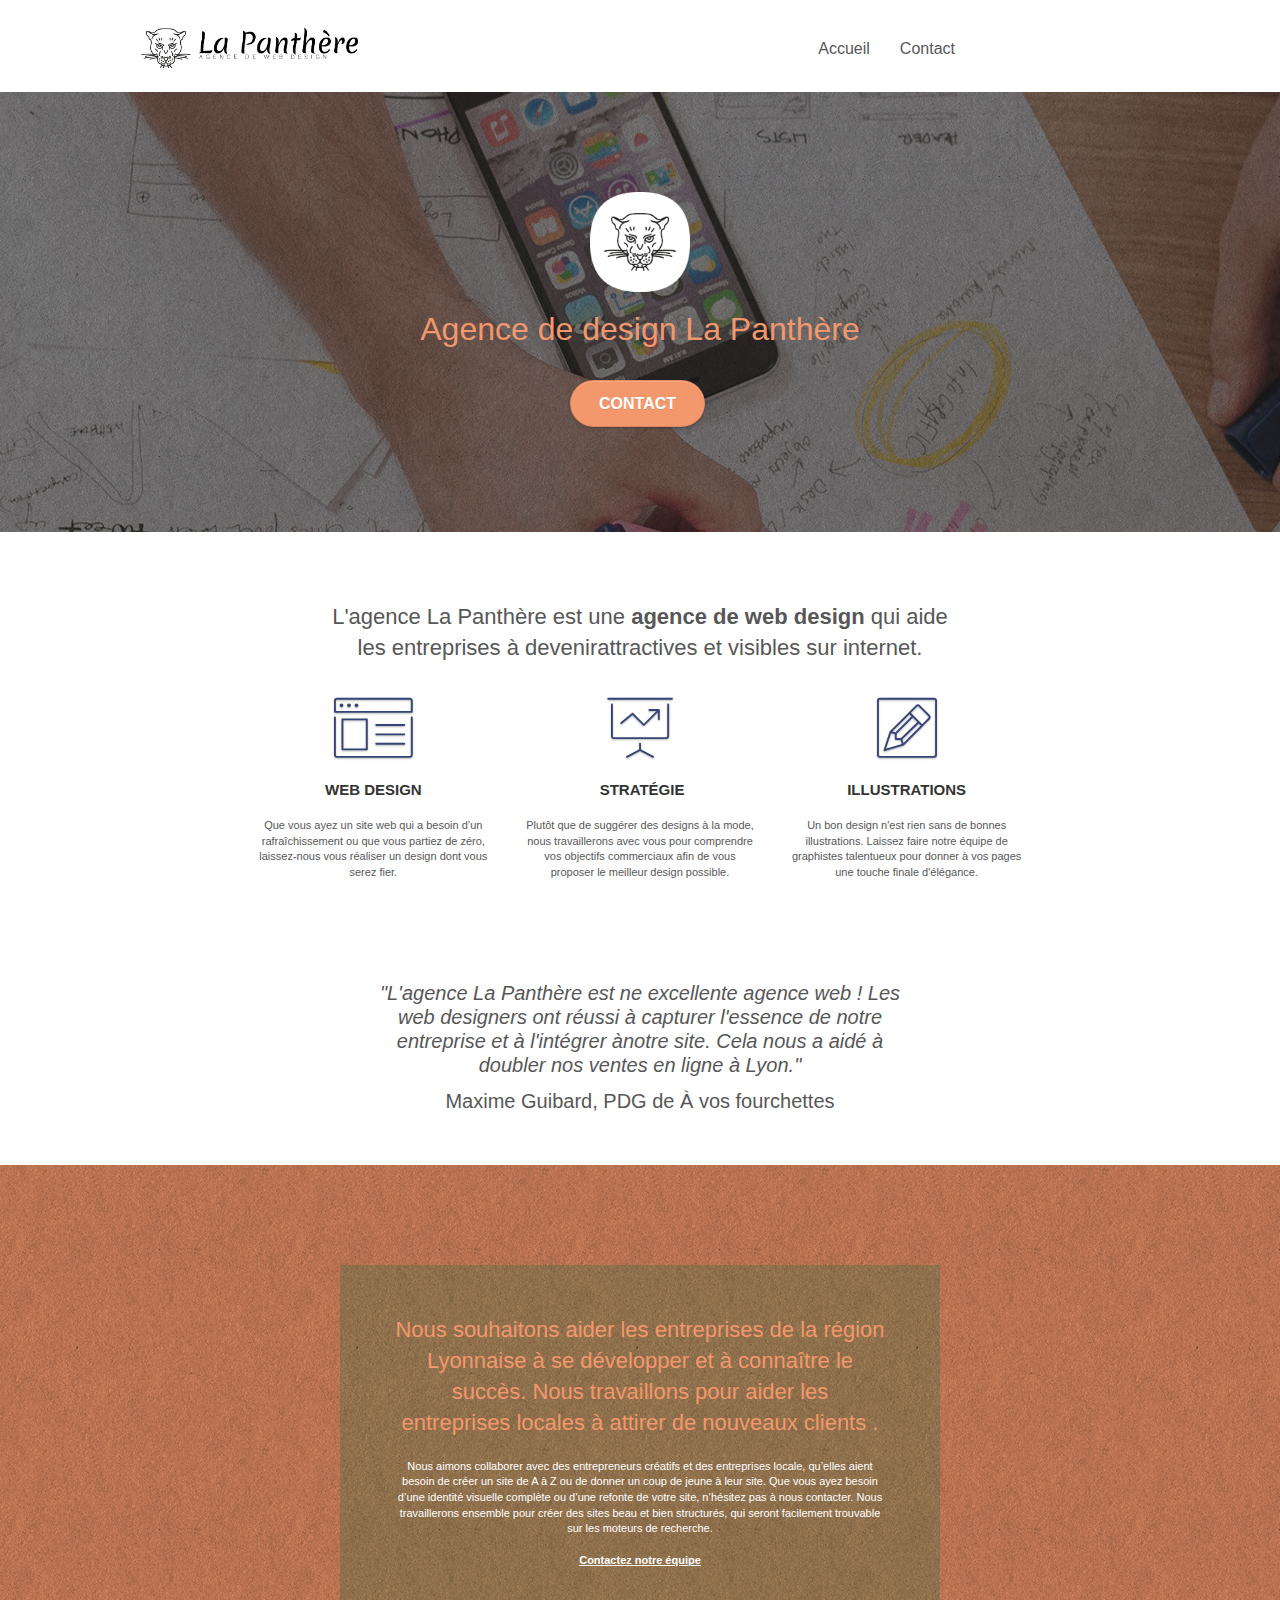
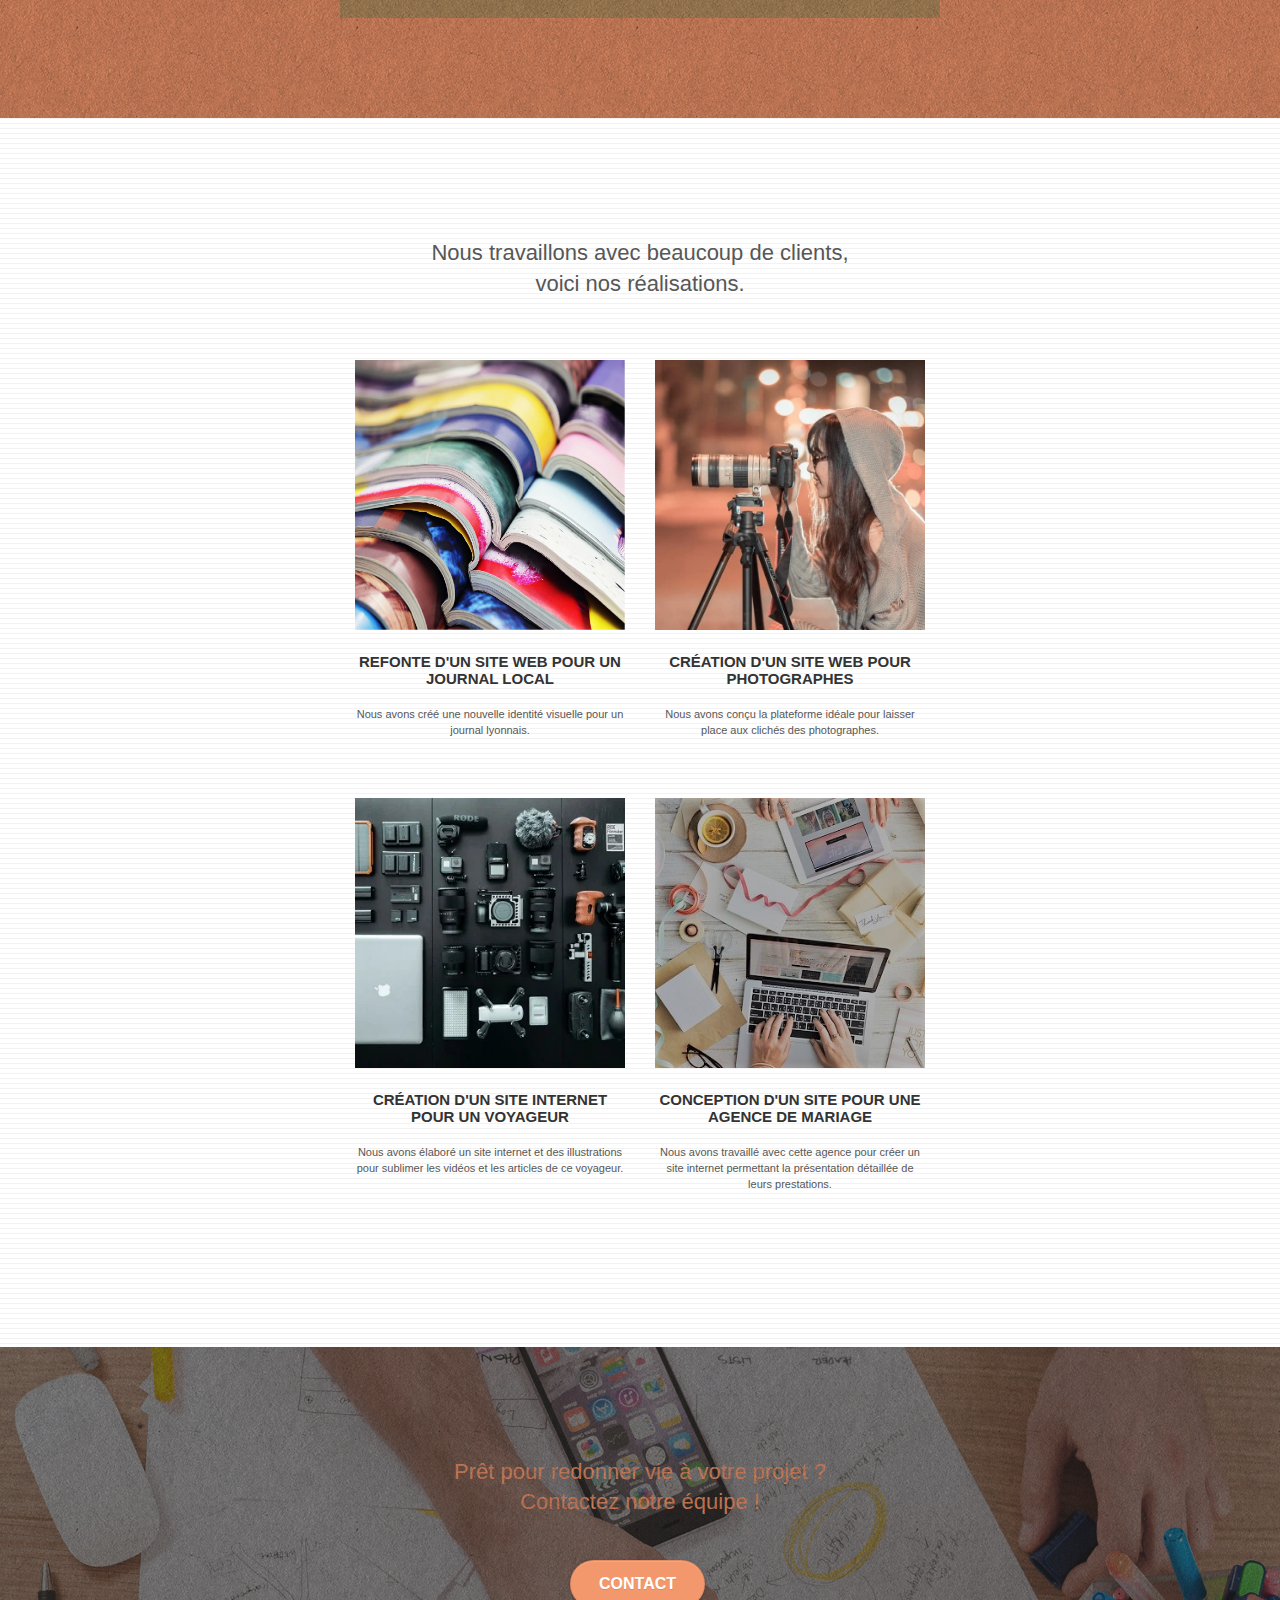
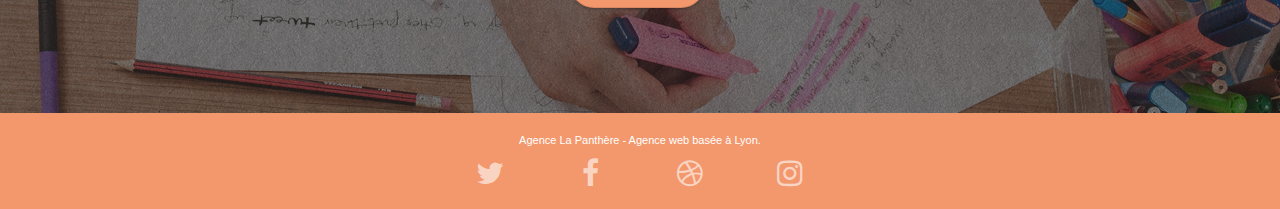
==== index.html @ cef9bec0 "optimisation des images (suite)" ====
<!doctype html>
<html lang="fr">
<head>
    <meta charset="utf-8">
    <meta name="keywords" content="web design, agence de web design à lyon">
    <meta name="description" content="L'agence La Panthère est une agence de web design qui aide les entreprises à devenir attractives et visibles sur internet">
    <meta name="viewport" content="width=device-width, initial-scale=1.0, viewport-fit=cover">
	<meta name="robots"  content="index, follow">
    <link rel="shortcut icon" type="image/png" href="favicon.jpg">
    
	<link rel="stylesheet" type="text/css" href="./css/bootstrap.css">
	<link rel="stylesheet" type="text/css" href="style.css">
	<link rel="stylesheet" type="text/css" href="./css/font-awesome.css">
	<link rel="stylesheet" type="text/css" href="./css/et-line.css">
	
    
	<script src="./js/jquery-2.1.0.js"></script>
	<script src="./js/bootstrap.js"></script>
	<script src="./js/blocs.js"></script>
	<script src="./js/jquery.touchSwipe.js" defer></script>
	<script src="./js/gmaps.js"></script>

    <title>La Panthère, agence de web design à Lyon</title>

    
<!-- Analytics -->
	<script async src="https://www.googletagmanager.com/gtag/js?id=G-SXVDDVY033"></script>
	<script>
	window.dataLayer = window.dataLayer || [];
	function gtag(){dataLayer.push(arguments);}
	gtag('js', new Date());

	gtag('config', 'G-SXVDDVY033');
	</script>
<!-- Analytics END -->
    
</head>
<body>
<!-- Principal conteneur -->
<div class="page-container">
    
<!-- bloc-0 -->
<div class="bloc bgc-white l-bloc " id="bloc-0">
	<div class="container bloc-sm">
		<nav class="navbar row">
			<div class="navbar-header">
				<!-- <div class="keywords" style="color:#cccccc;font-size:1px;">Agence web à paris, stratégie web, web design, illustrations, design de site web, site web, web, internet, site internet, site</div> -->
				<a class="navbar-brand" href="index.html"><img src="img/agence-la-panthere-monochrome.webp" alt="paris web design logo agence web meilleure agence" height="40"></a>
				<!-- <div class="keywords" style="color:#cccccc;font-size:1px;">Agence web à paris, stratégie web, web design, illustrations, design de site web, site web, web, internet, site internet, site</div> -->
				<button id="nav-toggle" type="button" class="ui-navbar-toggle navbar-toggle" data-toggle="collapse" data-target=".navbar-1">
					<span class="sr-only">Toggle navigation</span><span class="icon-bar"></span><span class="icon-bar"></span><span class="icon-bar"></span>
				</button>
			</div>
			<div class="collapse navbar-collapse navbar-1 special-dropdown-nav">
				<ul class="site-navigation nav navbar-nav">
					<li><a href="index.html">Accueil</a></li>
					<li><a href="contact.html">Contact</a></li>
				</ul>
			</div>
		</nav>
	</div>
</div>
<!-- bloc-0 END -->

<!-- bloc-1-presentation -->
<div class="bloc bgc-dark-slate-blue bg-banniere d-bloc bg-t-edge bloc-bg-texture texture-paper b-parallax" id="bloc-1-hero">
	<div class="container bloc-lg">
		<div class="row tight-width-whitespace">
			<div class="col-sm-12">
				<img src="img/logo.webp" class="center-block image-resize-mode" width="100" alt="Logo de l'agence de design La panthère">
				<h1 class="text-center hero-bloc-text tc-white ">
					Agence de design La Panthère
				</h1>
				<div class="text-center">
					<a href="contact.html" class="btn btn-lg btn-clean btn-rd cta-hero btn-atomic-tangerine" id="cta-hero">Contact</a>
				</div>
			</div>
		</div>
	</div>
</div>
<!-- bloc-1-presentation END -->

<!-- bloc-2-services -->
<div class="bloc bgc-white l-bloc" id="bloc-2-services">
	<div class="container bloc-md">
		<div class="row">
			<div class="col-sm-12 text-center">
				<h2>L'agence La Panthère est une <strong>agence de web design</strong> qui aide<br> les entreprises à devenirattractives et visibles sur internet.</h2>
			</div>
		</div>
		<div class="row voffset-lg med-width-whitespace">
			<div class="col-sm-4">
				<div class="text-center">
					<span class="et-icon-browser sm-shadow icon-dark-slate-blue icons icon-lg"></span>
				</div>
				<h3 class="mg-md text-center">Web design</h3>
				<p class="text-center ">Que vous ayez un site web qui a besoin d&rsquo;un rafraîchissement ou que vous partiez de zéro, laissez-nous vous réaliser un design dont vous serez fier.</p>
			</div>
			<div class="col-sm-4">
				<div class="text-center">
					<span class="et-icon-presentation sm-shadow icon-dark-slate-blue icons icon-lg"></span>
				</div>
				<h3 class="mg-md text-center">&nbsp;Stratégie</h3>
				<p class="text-center ">Plutôt que de suggérer des designs à la mode, nous travaillerons avec vous pour comprendre vos objectifs commerciaux afin de vous proposer le meilleur design possible.<br></p>
			</div>
			<div class="col-sm-4">
				<div class="text-center">
					<span class="et-icon-edit sm-shadow icon-dark-slate-blue icons icon-lg"></span>
				</div>
				<h3 class="mg-md text-center">Illustrations</h3>
				<p class="text-center ">Un bon design n'est rien sans de bonnes illustrations. Laissez faire notre équipe de graphistes talentueux pour donner à vos pages une touche finale d'élégance.</p>
			</div>
		</div>
		<div class="row voffset-lg voffset">
			<figure class="col-xs-12 col-md-8 col-md-offset-2 text-center">
				<blockquote>
					<i>"L'agence La Panthère est ne excellente agence web ! Les<br> web designers ont réussi à capturer l'essence de notre<br> entreprise et à l'intégrer ànotre site. Cela nous a aidé à<br> doubler nos ventes en ligne à Lyon."</i>
				</blockquote>
				<figcaption>Maxime Guibard, PDG de À vos fourchettes</figcaption>
			</figure>
		</div>
	</div>
</div>
<!-- bloc-2-services END -->

<!-- bloc-3-what-i-do -->
<div class="bloc tc-white bgc-atomic-tangerine bg-presentation d-bloc bloc-bg-texture texture-paper b-parallax" id="bloc-3-what-i-do">
	<div class="container bloc-lg">
		<div class="row tight-width-whitespace black-background">
			<div class="col-sm-12">
				<h2 class="mg-md text-center tc-white">
					Nous souhaitons aider les entreprises de la région Lyonnaise à se développer et à connaître le succès. Nous travaillons pour aider les entreprises locales à attirer de nouveaux clients .<br>
				</h2>
				<p class="text-center white">
					Nous aimons collaborer avec des entrepreneurs créatifs et des entreprises locale, qu’elles aient besoin de créer un site de A à Z ou de donner un coup de jeune à leur site. Que vous ayez besoin d’une identité visuelle complète ou d’une refonte de votre site, n’hésitez pas à nous contacter. Nous travaillerons ensemble pour créer des sites beau et bien structurés, qui seront facilement trouvable sur les moteurs de recherche. 
					<br><br>
					<a class="ltc-white bold-link" href="contact.html">Contactez notre équipe</a><br>
				</p>
			</div>
		</div>
	</div>
</div>
<!-- bloc-3-what-i-do END -->

<!-- bloc-4-portfolio -->
<div class="bloc bgc-white bg-lines-h2-bg bg-repeat l-bloc" id="bloc-4-portfolio">
	<div class="container bloc-lg">
		<div class="row">
			<div class="col-sm-12 text-center">
				<h2>Nous travaillons avec beaucoup de clients,<br> voici nos réalisations.</h2>
			</div>
		</div>
		<div class="row tight-width-whitespace portfolio-row">
			<div class="col-sm-6">
				<a href="#" data-lightbox="img/1.webp" data-gallery-id="gallery-1" data-caption="Refonte d'un site web pour un journal local" data-frame="snapshot-lb"><img src="img/1.webp" alt="Image de journaux ouverts et se chevauchant" class="img-responsive portfolio-thumb"></a>
				<h3 class="mg-md text-center">Refonte d'un site web pour un journal local</h3>
				<p class="text-center">Nous avons créé une nouvelle identité visuelle pour un journal lyonnais.</p>
			</div>
			<div class="col-sm-6">
				<a href="#" data-lightbox="img/2.webp" data-gallery-id="gallery-1" data-caption="Création d'un site web pour photographes" data-frame="snapshot-lb"><img src="img/2.webp" class="img-responsive portfolio-thumb" alt="Photo d'une femme regardant dans le viseur de son appareil photo, posé sur un trépied"></a>
				<h3 class="mg-md text-center">Création d'un site web pour photographes</h3>
				<p class="text-center">Nous avons conçu la plateforme idéale pour laisser place aux clichés des photographes.</p>
			</div>
		</div>
		<div class="row tight-width-whitespace portfolio-row">
			<div class="col-sm-6">
				<a href="#" data-lightbox="img/3.webp" data-gallery-id="gallery-1" data-caption="Création d'un site internet pour un voyageur" data-frame="snapshot-lb"><img src="img/3.webp" class="img-responsive portfolio-thumb" alt="Photo d'une table où sont posés des appareils d'enregistrement photo, vidéo et sonore."></a>
				<h3 class="mg-md text-center">Création d'un site internet pour un voyageur</h3>
				<p class="text-center">Nous avons élaboré un site internet et des illustrations pour sublimer les vidéos et les articles de ce voyageur.</p>
			</div>
			<div class="col-sm-6">
				<a href="#" data-lightbox="img/4.webp" data-gallery-id="gallery-1" data-caption="Conception d'un site pour une agence de mariage" data-frame="snapshot-lb"><img src="img/4.webp" class="img-responsive portfolio-thumb" alt="Image d'une table remplie de cadeaux avec un ordinateur en marche, donnant un aperçu de la création du site web d'une agence de mariage."></a>
				<h3 class="mg-md text-center">Conception d'un site pour une agence de mariage</h3>
				<p class="text-center">Nous avons travaillé avec cette agence pour créer un site internet permettant la présentation détaillée de leurs prestations.</p>
			</div>
		</div>
	</div>
</div>
<!-- bloc-4-portfolio END -->

<!-- bloc-5-cta -->
<div class="bloc bgc-dark-slate-blue bg-banniere d-bloc bloc-bg-texture texture-paper" id="bloc-5-cta">
	<div class="container bloc-lg">
		<div class="row">
			<h2 class="mg-md text-center tc-white">
				Prêt pour redonner vie à votre projet ?<br>Contactez notre équipe !
			</h2>
			<div class="col-sm-12 text-center">
				<a href="contact.html" class="btn btn-atomic-tangerine btn-clean btn-rd btn-lg cta-hero">Contact</a>
			</div>
		</div>
	</div>
</div>
<!-- bloc-5-cta END -->

<!-- Footer - bloc-8 -->
<div class="bloc bgc-atomic-tangerine d-bloc" id="bloc-8">
	<div class="container bloc-sm">
		<div class="row">
			<div class="col-sm-12">
				<p class="text-center white">
					Agence La Panthère - Agence web basée à Lyon.<br>
				</p>
				<div class="row row-no-gutters social">
					<div class="col-sm-3">
						<div class="text-center">
							<a class="social" href="index.html"><span class="fa fa-twitter icon-md"></span></a>
						</div>
					</div>
					<div class="col-sm-3">
						<div class="text-center">
							<a class="social" href="index.html"><span class="fa fa-facebook icon-md"></span></a>
						</div>
					</div>
					<div class="col-sm-3">
						<div class="text-center">
							<a class="social" href="index.html"><span class="fa fa-dribbble icon-md"></span></a>
						</div>
					</div>
					<div class="col-sm-3">
						<div class="text-center">
							<a class="social" href="index.html"><span class="fa fa-instagram icon-md"></span></a>
						</div>
					</div>
					<!-- <div class="keywords" style="color:#F3976C;">Agence web à paris, stratégie web, web design, illustrations, design de site web, site web, web, internet, site internet, site</div> -->
				</div>
				<!-- <div class="row">
					<div class="col-sm-4">
						Partenaires
							<ul>
								<li><a href="voiture.com">voiture.com</a></li>
								<li><a href="pizza.com">pizza.com</a></li>
								<li><a href="matoiture.com">matoiture.com</a></li>
								<li><a href="immobilierseo.com">immobilierseo.com</a></li>
							</ul>		
					</div>
					<div class="col-sm-4">
						Annuaires liste 1
						<ul>
							<li><a href="annuaireagence.com">annuaireagence.com</a></li>
							<li><a href="annuaireseo.com">annuaireseo.com</a></li>
							<li><a href="annuairemarketing.com">annuairemarketing.com</a></li>
							<li><a href="123seoture.com">123seo.com</a></li>
							<li><a href="123site.com">123site.com</a></li>
							<li><a href="annuairewordpress.com">annuairewordpress.com</a></li>
							<li><a href="listeagence.com">listeagence.com</a></li>
							<li><a href="meilleuresagencesparis.com">meilleuresagencesparis.com</a></li>
							<li><a href="listeseo.com">listeseo.com</a></li>
						</ul>
					</div>
					<div class="col-sm-4">
						Annuaires liste 2
						<ul>
							<li><a href="betterseo.com">betterseo.com</a></li>
							<li><a href="ameliorerseo.com">ameliorerseo.com</a></li>
							<li><a href="seojuicelien.com">seojuicelien.com</a></li>
							<li><a href="meilleursliens.com">meilleursliens.com</a></li>
							<li><a href="liensagogo.com">liensagogo.com</a></li>
							<li><a href="backlink.com">backlink.com</a></li>
							<li><a href="linkjuiceannuaire.com">linkjuiceannuaire.com</a></li>
							<li><a href="remontersurgoogle.com">remontersurgoogle.com</a></li>
							<li><a href="vraiseofiable.com">vraiseofiable.com</a></li>
						</ul>
					</div>
				</div> -->
			</div>
		</div>
	</div>
</div>
<!-- Footer - bloc-8 END -->

</div>
<!-- Principal conteneur END -->
    

</body>
</html>
---- style.css ----
body {
    margin: 0;
    padding: 0;
    background: #FFF;
    overflow-x: hidden;
    -webkit-font-smoothing: antialiased;
    -moz-osx-font-smoothing: grayscale;
}

a,
button {
    transition: all .3s ease-in-out;
    outline: none!important;
}

a:hover {
    text-decoration: none;
    cursor: pointer;
}

#page-loading-blocs-notifaction {
    position: fixed;
    top: 0;
    bottom: 0;
    width: 100%;
    z-index: 100000;
    background: #FFFFFF url("img/pageload-spinner.gif") no-repeat center center;
}

.bloc {
    width: 100%;
    clear: both;
    background: 50% 50% no-repeat;
    padding: 0 50px;
    -webkit-background-size: cover;
    -moz-background-size: cover;
    -o-background-size: cover;
    background-size: cover;
    position: relative;
}

.bloc .container {
    padding-left: 0;
    padding-right: 0;
}

.bloc .container h2{
    text-align: center;
}

.bloc-lg {
    padding: 100px 50px;
}

.bloc-md {
    padding: 50px;
}

.bloc-sm {
    padding: 20px 50px;
}

.bg-center,
.bg-l-edge,
.bg-r-edge,
.bg-t-edge,
.bg-b-edge,
.bg-tl-edge,
.bg-bl-edge,
.bg-tr-edge,
.bg-br-edge,
.bg-repeat {
    -webkit-background-size: auto!important;
    -moz-background-size: auto!important;
    -o-background-size: auto!important;
    background-size: auto!important;
}

.bg-repeat {
    background: repeat;
}

.bg-t-edge {
    background: top no-repeat;
}

.bloc-bg-texture::before {
    content: "";
    background-size: 2px 2px;
    position: absolute;
    top: 0;
    bottom: 0;
    left: 0;
    right: 0;
}

.texture-paper::before {
    background: url("img/texture-paper.png");
    background-size: 280px 280px;
}

.b-parallax {
    background-attachment: fixed;
}

.d-bloc {
    color: rgba(255, 255, 255, .7);
}

.d-bloc button:hover {
    color: rgba(255, 255, 255, .9);
}

.d-bloc .icon-round,
.d-bloc .icon-square,
.d-bloc .icon-rounded,
.d-bloc .icon-semi-rounded-a,
.d-bloc .icon-semi-rounded-b {
    border-color: rgba(255, 255, 255, .9);
}

.d-bloc .divider-h span {
    border-color: rgba(255, 255, 255, .2);
}

.d-bloc .a-btn,
.d-bloc .navbar a,
.d-bloc .navbar-brand,
.d-bloc a .icon-sm,
.d-bloc a .icon-md,
.d-bloc a .icon-lg,
.d-bloc a .icon-xl,
.d-bloc h1 a,
.d-bloc h2 a,
.d-bloc h3 a,
.d-bloc h4 a,
.d-bloc h5 a,
.d-bloc h6 a,
.d-bloc p a {
    color: rgba(255, 255, 255, .6);
}

.d-bloc .a-btn:hover,
.d-bloc .navbar a:hover,
.d-bloc .navbar-brand:hover,
.d-bloc a:hover .icon-sm,
.d-bloc a:hover .icon-md,
.d-bloc a:hover .icon-lg,
.d-bloc a:hover .icon-xl,
.d-bloc h1 a:hover,
.d-bloc h2 a:hover,
.d-bloc h3 a:hover,
.d-bloc h4 a:hover,
.d-bloc h5 a:hover,
.d-bloc h6 a:hover,
.d-bloc p a:hover {
    color: rgba(255, 255, 255, 1);
}

.d-bloc .navbar-toggle .icon-bar {
    background: rgba(255, 255, 255, 1);
}

.d-bloc .btn-wire,
.d-bloc .btn-wire:hover {
    color: rgba(255, 255, 255, 1);
    border-color: rgba(255, 255, 255, 1);
}

.d-bloc .panel {
    color: rgba(0, 0, 0, .5);
}

.d-bloc .panel button:hover {
    color: rgba(0, 0, 0, .7);
}

.d-bloc .panel icon {
    border-color: rgba(0, 0, 0, .7);
}

.d-bloc .panel .divider-h span {
    border-color: rgba(0, 0, 0, .1);
}

.d-bloc .panel .a-btn {
    color: rgba(0, 0, 0, .6);
}

.d-bloc .panel .a-btn:hover {
    color: rgba(0, 0, 0, 1);
}

.d-bloc .panel .btn-wire,
.d-bloc .panel .btn-wire:hover {
    color: rgba(0, 0, 0, .7);
    border-color: rgba(0, 0, 0, .3);
}

.d-bloc .panel,
.l-bloc {
    color: rgba(0, 0, 0, .5);
}

.d-bloc .panel button:hover,
.l-bloc button:hover {
    color: rgba(0, 0, 0, .7);
}

.l-bloc .icon-round,
.l-bloc .icon-square,
.l-bloc .icon-rounded,
.l-bloc .icon-semi-rounded-a,
.l-bloc .icon-semi-rounded-b {
    border-color: rgba(0, 0, 0, .7);
}

.d-bloc .panel .divider-h span,
.l-bloc .divider-h span {
    border-color: rgba(0, 0, 0, .1);
}

.d-bloc .panel .a-btn,
.l-bloc .a-btn,
.l-bloc .navbar a,
.l-bloc .navbar-brand,
.l-bloc a .icon-sm,
.l-bloc a .icon-md,
.l-bloc a .icon-lg,
.l-bloc a .icon-xl,
.l-bloc h1 a,
.l-bloc h2 a,
.l-bloc h3 a,
.l-bloc h4 a,
.l-bloc h5 a,
.l-bloc h6 a,
.l-bloc p a {
    color: rgba(0, 0, 0, .6);
}

.d-bloc .panel .a-btn:hover,
.l-bloc .a-btn:hover,
.l-bloc .navbar a:hover,
.l-bloc .navbar-brand:hover,
.l-bloc a:hover .icon-sm,
.l-bloc a:hover .icon-md,
.l-bloc a:hover .icon-lg,
.l-bloc a:hover .icon-xl,
.l-bloc h1 a:hover,
.l-bloc h2 a:hover,
.l-bloc h3 a:hover,
.l-bloc h4 a:hover,
.l-bloc h5 a:hover,
.l-bloc h6 a:hover,
.l-bloc p a:hover {
    color: rgba(0, 0, 0, 1);
}

.l-bloc .navbar-toggle .icon-bar {
    color: rgba(0, 0, 0, .6);
}

.d-bloc .panel .btn-wire,
.d-bloc .panel .btn-wire:hover,
.l-bloc .btn-wire,
.l-bloc .btn-wire:hover {
    color: rgba(0, 0, 0, .7);
    border-color: rgba(0, 0, 0, .3);
}

.voffset {
    margin-top: 30px;
}

.voffset-lg {
    margin-top: 80px;
}

.row-no-gutters {
    margin-right: 0;
    margin-left: 0;
}

.row.row-no-gutters > [class^="col-"],
.row.row-no-gutters > [class*=" col-"] {
    padding-right: 0;
    padding-left: 0;
}

#bloc-1-hero h1 {
    font-size: 32px;
}

.navbar {
    margin-bottom: 0;
    z-index: 1;
}

.navbar-brand {
    height: auto;
    padding: 3px 15px;
    font-size: 25px;
    font-weight: normal;
    font-weight: 600;
    line-height: 44px;
}

.navbar-brand img {
    max-height: 200px;
    margin: 0 5px 0 0;
    display: inline;
}

.navbar-brand img[src$=svg] {
    min-width: 100px;
}

.nav-center .navbar-brand img {
    margin: 0;
}

.navbar .nav {
    padding-top: 2px;
    margin-right: -16px;
    float: right;
    z-index: 1;
}

.nav > li {
    float: left;
    margin-top: 4px;
    font-size: 16px;
}

.navbar-nav .open .dropdown-menu > li > a {
    text-align: inherit;
}

.nav > li a:hover,
.nav > li a:focus {
    background: transparent;
}

.navbar-toggle {
    margin: 10px 10px 0 0;
    border: 0px;
}

.navbar-toggle:hover {
    background: transparent!important;
}

.navbar-toggle .icon-bar {
    background-color: rgba(0, 0, 0, .5);
    width: 26px;
}

.nav-invert .navbar .nav {
    float: left;
}

.nav-invert .navbar-header,
.nav-invert .navbar-brand {
    float: right;
    position: relative;
    z-index: 2;
}

@media (min-width: 768px) {
    .site-navigation {
        position: absolute;
        top: 50%;
        right: 200px;
        transform: translate(0, -50%);
        -webkit-transform: translateY(-50%);
    }
    .nav > li .dropdown-menu a,
    .nav > li .dropdown-menu a:hover {
        color: #484848;
    }
    .nav-invert .site-navigation {
        left: 0;
        right: 0;
    }
    .nav-center {
        text-align: center;
    }
    .nav-center .navbar-header {
        width: 100%;
    }
    .nav-center .navbar-header,
    .nav-center .navbar-brand,
    .nav-center .nav > li {
        float: none;
        display: inline-block;
    }
    .nav-center .site-navigation {
        position: relative;
        width: 100%;
        right: 0;
        margin-right: 0px;
        margin-top: 20px;
    }
    .nav-center.mini-nav .navbar-toggle {
        float: none;
        margin: 10px auto 0;
    }
}

.nav > li > .dropdown a {
    background: none!important;
    display: block;
    padding: 14px 15px;
}

nav .caret {
    margin: 0 5px;
}

.dropdown-menu .dropdown-menu {
    top: -8px;
    left: 100%;
}

.dropdown-menu .dropmenu-flow-right {
    top: 100%;
    left: 0;
    margin-left: -1px;
    border-top-left-radius: 0;
    border-top-right-radius: 0;
}

.dropdown-menu .dropdown span {
    border: 4px solid black;
    border-top-color: transparent;
    border-right-color: transparent;
    border-bottom-color: transparent;
    margin: 6px -5px 0 0!important;
    float: right;
}

.mg-md {
    margin-top: 10px;
    margin-bottom: 20px;
}

.mg-lg {
    margin-top: 10px;
    margin-bottom: 40px;
}

.btn {
    margin: 0 5px 5px 0;
}

.btn.pull-right {
    margin: 0 0 5px 5px;
}

.btn-d,
.btn-d:hover,
.btn-d:focus {
    color: #FFF;
    background: rgba(0, 0, 0, .3);
}

button {
    outline: none!important;
}

.btn-rd {
    border-radius: 40px;
}

.btn-clean {
    border: 1px solid rgba(0, 0, 0, .08);
    border-bottom-color: rgba(0, 0, 0, .1);
    text-shadow: 0 1px 0 rgba(0, 0, 1, .1);
    box-shadow: 0 1px 3px rgba(0, 0, 1, .25), inset 0 1px 0 0 rgba(255, 255, 255, .15);
}

.icon-md {
    font-size: 30px!important;
}

.icon-lg {
    font-size: 60px!important;
}

.sm-shadow {
    text-shadow: 0 1px 2px rgba(0, 0, 0, .3);
}

.panel-sq,
.panel-sq .panel-heading,
.panel-sq .panel-footer {
    border-radius: 0;
}

.panel-rd {
    border-radius: 30px;
}

.panel-rd .panel-heading {
    border-radius: 29px 29px 0 0;
}

.panel-rd .panel-footer {
    border-radius: 0 0 29px 29px;
}

.form-control {
    border-color: rgba(0, 0, 0, .1);
    box-shadow: none;
}

.scrollToTop {
    width: 40px;
    height: 40px;
    position: fixed;
    bottom: 20px;
    right: 20px;
    opacity: 0;
    z-index: 500;
    transition: all .3s ease-in-out;
}

.scrollToTop span {
    margin-top: 6px;
}

.showScrollTop {
    font-size: 14px;
    opacity: 1;
}

a[data-lightbox] {
    position: relative;
    display: block;
    text-align: center;
}

a[data-lightbox]:hover::before {
    content: "+";
    font-family: "HelveticaNeue-Light", "Helvetica Neue Light", "Helvetica Neue", Helvetica, Arial;
    font-size: 32px;
    width: 50px;
    height: 50px;
    margin-left: -25px;
    border-radius: 50%;
    background: rgba(0, 0, 0, .6);
    color: #FFF;
    font-weight: 100;
    z-index: 1;
    position: absolute;
    top: 50%;
    transform: translateY(-50%);
    -webkit-transform: translateY(-50%);
}

a[data-lightbox]:hover img {
    opacity: 0.6;
    -webkit-animation-fill-mode: none;
    animation-fill-mode: none;
}

#lightbox-modal {
    display: flex;
    align-items: center;
}

#lightbox-modal .modal-dialog {
    width: 90%;
    max-width: 900px;
    margin: 0 auto 0;
}

#lightbox-modal .modal-dialog img {
    max-height: 90vh;
    margin: 0 auto;
}

.lightbox-caption {
    padding: 20px;
    color: #FFF;
    background: rgba(0, 0, 0, .5);
    position: absolute;
    left: 15px;
    right: 15px;
    bottom: 5px;
}

.close-lightbox {
    color: #FFF;
    font-size: 30px;
    position: absolute;
    top: 20px;
    right: 20px;
    z-index: 20;
    background: rgba(0, 0, 0, .5);
    border: none;
    line-height: 30px;
    padding: 0 9px 5px;
    opacity: 0.3;
}

.close-lightbox:hover,
.next-lightbox:hover,
.prev-lightbox:hover {
    opacity: 1.0;
    color: #FFF;
}

.next-lightbox,
.prev-lightbox {
    font-size: 20px;
    color: rgba(255, 255, 255, .9);
    background: rgba(0, 0, 0, .5);
    transition: all .2s ease-in-out;
    position: absolute;
    top: 45%;
    z-index: 1;
    opacity: 0.4;
}

.next-lightbox {
    padding: 6px 8px 1px 13px;
    right: 25px;
}

.prev-lightbox {
    padding: 6px 13px 1px 10px;
    left: 25px;
}

.snapshot-lb .modal-body {
    padding-bottom: 45px;
}

.snapshot-lb .lightbox-caption {
    padding: 0;
    color: rgba(0, 0, 0, .5);
    background: none;
}

h1,
h2,
h3,
h4,
h5,
h6,
p,
label,
blockquote,
.btn,
a {
    font-family: "helvetica";
    font-weight: 400;
    color: #575757!important;
}

.container {
    max-width: 1000px;
}

.hero-bloc-text {
    font-size: 38px;
}

.hero-bloc-text-sub {
    font-size: 36px;
}

.statement-bloc-text {
    line-height: 26px;
    font-style: italic;
    font-size: 20px;
    text-align: center;
    font-weight: lighter;
    max-width: 520px;
    margin: auto auto auto auto;
}

p {
    font-size: 11px;
}



.tight-width-whitespace {
    max-width: 600px;
    margin: auto auto auto auto;
}

.h1 {
    font-size: 20px;
    font-family: "Open Sans";
}

.cta-hero {
    margin-top: 22px;
    color: #FFFFFF!important;
    text-transform: uppercase;
    padding: 12px 28px 12px 28px;
    font-size: 16px;
    font-weight: 700;
}

.social {
    max-width: 400px;
    margin: auto auto auto auto;
}

h2 {
    font-size: 22px;
    line-height: 1.4em;
}

h3 {
    font-size: 15px;
    text-transform: uppercase;
    font-weight: 700;
    color: #333333!important;
}

blockquote{
    font-size: 20px;
    line-height: 1.2;
    border: 0px;
    margin-bottom:  0px;
}

figcaption{
    font-family: "helvetica";
    font-weight: 200;
    font-size: 20px;
    font-weight: lighter;
    color:#575757; 
}

.med-width-whitespace {
    max-width: 800px;
    margin: auto auto auto auto;
    box-shadow: 0px 0px 0px #000000;
}

h1 {
    color: #333333!important;
}

h4 {
    color: #333333!important;
}

.icons {
    margin-bottom: 14px;
    margin-top: 24px;
}

.white {
    color: #FFFFFF!important;
}

.portfolio-thumb {
    margin-bottom: 24px;
}

.portfolio-row {
    margin-bottom: 44px;
    margin-top: 50px;
}

.avatar {
    box-shadow: 0px 4px 9px rgba(0, 0, 0, 0.3);
}

.black-background {
    background-color: rgba(165, 147, 99, 0.7);
    padding: 40px 40px 40px 40px;
}

.bold-link {
    font-weight: 900;
    text-decoration: underline!important;
}

.bgc-white {
    background-color: #FFFFFF;
}

.bgc-dark-slate-blue {
    background-color: #364577;
}

.bgc-atomic-tangerine {
    background-color: #F3976C;
}

.tc-white {
    color: #F3976C!important;
}

.btn-atomic-tangerine {
    background: #F3976C;
    color: #FFFFFF!important;
}

.btn-atomic-tangerine:hover {
    background: #c27956!important;
    color: #FFFFFF!important;
}

.ltc-white {
    color: #FFFFFF!important;
}

.ltc-white:hover {
    color: #cccccc!important;
}

.ltc-atomic-tangerine {
    color: #F3976C!important;
}

.ltc-atomic-tangerine:hover {
    color: #c27956!important;
}

.icon-dark-slate-blue {
    color: #364577!important;
    border-color: #364577!important;
}

.bg-dots-bg {
    background-image: url("img/dots-bg.png");
}

.bg-lines-h2-bg {
    background-image: url("img/lines-h2-bg.png");
}

.bg-banniere {
    background-image: url("img/agence-la-panthere.jpg");
}

.bg-presentation {
    background-image: url("img/image-de-presentation.bmp");
}

@media (max-width: 1024px) {
    .bloc {
        padding-left: 20px;
        padding-right: 20px;
    }
    .bloc.full-width-bloc,
    .bloc-tile-2.full-width-bloc .container,
    .bloc-tile-3.full-width-bloc .container,
    .bloc-tile-4.full-width-bloc .container {
        padding-left: 0;
        padding-right: 0;
    }
}

@media (max-width: 992px) and (min-width: 768px) {
    .navbar .nav {
        max-width: 80%
    }
    .nav-center.navbar .nav {
        max-width: 100%
    }
}

@media only screen and (min-width: 768px) and (max-width: 1024px) and (orientation: landscape) {
    .b-parallax {
        background-attachment: scroll;
    }
}

@media only screen and (min-width: 1024px) and (max-width: 1366px) and (-webkit-min-device-pixel-ratio: 1.5) {
    .b-parallax {
        background-attachment: scroll;
    }
}

@media (max-width: 991px) {
    .container {
        width: 100%;
    }
    .b-parallax {
        background-attachment: scroll;
    }
    .page-container,
    #hero-bloc {
        overflow-x: hidden;
        position: relative;
    }
    /* .bloc {
        padding-left: constant(safe-area-inset-left);
        padding-right: constant(safe-area-inset-right);
    } */
    .bloc-group,
    .bloc-group .bloc {
        display: block;
        width: 100%;
    }
    .bloc-fill-screen .fill-bloc-top-edge,
    .bloc-fill-screen .fill-bloc-bottom-edge {
        padding: 0 20px;
        /* padding-left: constant(safe-area-inset-left);
        padding-right: constant(safe-area-inset-right); */
    }
}

@media (max-width: 767px) {
    .page-container {
        overflow-x: hidden;
        position: relative;
    }
    h1,
    h2,
    h3,
    h4,
    h5,
    h6,
    p,
    #disqus_thread {
        padding-left: 10px!important;
        padding-right: 10px!important;
    }
    .b-parallax {
        background-attachment: scroll;
    }
    .navbar .nav {
        padding-top: 0;
        border-top: 1px solid rgba(0, 0, 0, .2);
        float: none!important;
    }
    .navbar.row {
        margin-left: 0;
        margin-right: 0;
    }
    .site-navigation {
        position: inherit;
        transform: none;
        -webkit-transform: none;
        -ms-transform: none;
    }
    .nav > li {
        margin-top: 0;
        border-bottom: 1px solid rgba(0, 0, 0, .1);
        background: rgba(0, 0, 0, .05);
        text-align: left;
        padding-left: 15px;
        width: 100%;
    }
    .nav > li:hover {
        background: rgba(0, 0, 0, .08);
    }
    .dropdown .dropdown a .caret {
        float: none;
        margin: 5px 0 0 10px!important;
        border: 4px solid black;
        border-bottom-color: transparent;
        border-right-color: transparent;
        border-left-color: transparent;
    }
    #hero-bloc .navbar .nav {
        background: rgba(0, 0, 0, .8);
    }
    #hero-bloc .navbar .nav a {
        color: rgba(255, 255, 255, .6);
    }
    .hero {
        padding: 50px 0;
    }
    .hero-nav {
        left: -1px;
        right: -1px;
    }
    .navbar-collapse {
        padding: 0;
        overflow-x: hidden;
        -webkit-box-shadow: none;
        box-shadow: none;
    }
    .navbar-brand img {
        max-height: 40px;
        width: auto;
    }
    .nav-invert .navbar-header {
        float: none;
        width: 100%;
    }
    .nav-invert .navbar-toggle {
        float: left;
        margin-left: 10px;
    }
    .bloc {
        padding-left: 0;
        padding-right: 0;
    }
    .bloc-xxl,
    .bloc-xl,
    .bloc-lg {
        padding: 40px 0;
    }
    .bloc-sm,
    .bloc-md {
        padding-left: 0;
        padding-right: 0;
    }
    .bloc-tile-2 .container,
    .bloc-tile-3 .container,
    .bloc-tile-4 .container,
    .bloc-fill-screen .fill-bloc-top-edge,
    .bloc-fill-screen .fill-bloc-bottom-edge {
        padding-left: 0;
        padding-right: 0;
    }
    .a-block {
        padding: 0 10px;
    }
    .btn-dwn {
        display: none;
    }
    .voffset {
        margin-top: 5px;
    }
    .voffset-md {
        margin-top: 20px;
    }
    .voffset-lg {
        margin-top: 30px;
    }
    form {
        padding: 5px;
    }
    .close-lightbox {
        display: inline-block;
    }
    .blocsapp-device-iphone5 {
        background-size: 216px 425px;
        padding-top: 60px;
        width: 216px;
        height: 425px;
    }
    .blocsapp-device-iphone5 img {
        width: 180px;
        height: 320px;
    }
}

@media (max-width: 400px) {
    .bloc {
        padding-left: 0;
        padding-right: 0;
    }
}

@media (max-width: 767px) {
    .bloc-mob-center-text {
        text-align: center;
    }
}
---- css/et-line.css ----
@font-face {
    font-family: et-line;
    src: url(../fonts/et-line.eot);
    src: url(../fonts/et-line.eot?#iefix) format('embedded-opentype'), url(../fonts/et-line.woff) format('woff'), url(../fonts/et-line.ttf) format('truetype'), url(../fonts/et-line.svg#et-line) format('svg');
    font-weight: 400;
    font-style: normal
}

.et-icon-adjustments,
.et-icon-alarmclock,
.et-icon-anchor,
.et-icon-aperture,
.et-icon-attachment,
.et-icon-bargraph,
.et-icon-basket,
.et-icon-beaker,
.et-icon-bike,
.et-icon-book-open,
.et-icon-briefcase,
.et-icon-browser,
.et-icon-calendar,
.et-icon-camera,
.et-icon-caution,
.et-icon-chat,
.et-icon-circle-compass,
.et-icon-clipboard,
.et-icon-clock,
.et-icon-cloud,
.et-icon-compass,
.et-icon-desktop,
.et-icon-dial,
.et-icon-document,
.et-icon-documents,
.et-icon-download,
.et-icon-dribbble,
.et-icon-edit,
.et-icon-envelope,
.et-icon-expand,
.et-icon-facebook,
.et-icon-flag,
.et-icon-focus,
.et-icon-gears,
.et-icon-genius,
.et-icon-gift,
.et-icon-global,
.et-icon-globe,
.et-icon-googleplus,
.et-icon-grid,
.et-icon-happy,
.et-icon-hazardous,
.et-icon-heart,
.et-icon-hotairballoon,
.et-icon-hourglass,
.et-icon-key,
.et-icon-laptop,
.et-icon-layers,
.et-icon-lifesaver,
.et-icon-lightbulb,
.et-icon-linegraph,
.et-icon-linkedin,
.et-icon-lock,
.et-icon-magnifying-glass,
.et-icon-map,
.et-icon-map-pin,
.et-icon-megaphone,
.et-icon-mic,
.et-icon-mobile,
.et-icon-newspaper,
.et-icon-notebook,
.et-icon-paintbrush,
.et-icon-paperclip,
.et-icon-pencil,
.et-icon-phone,
.et-icon-picture,
.et-icon-pictures,
.et-icon-piechart,
.et-icon-presentation,
.et-icon-pricetags,
.et-icon-printer,
.et-icon-profile-female,
.et-icon-profile-male,
.et-icon-puzzle,
.et-icon-quote,
.et-icon-recycle,
.et-icon-refresh,
.et-icon-ribbon,
.et-icon-rss,
.et-icon-sad,
.et-icon-scissors,
.et-icon-scope,
.et-icon-search,
.et-icon-shield,
.et-icon-speedometer,
.et-icon-strategy,
.et-icon-streetsign,
.et-icon-tablet,
.et-icon-target,
.et-icon-telescope,
.et-icon-toolbox,
.et-icon-tools,
.et-icon-tools-2,
.et-icon-trophy,
.et-icon-tumblr,
.et-icon-twitter,
.et-icon-upload,
.et-icon-video,
.et-icon-wallet,
.et-icon-wine {
    font-family: et-line;
    speak: none;
    font-style: normal;
    font-weight: 400;
    font-variant: normal;
    text-transform: none;
    line-height: 1;
    -webkit-font-smoothing: antialiased;
    -moz-osx-font-smoothing: grayscale;
    display: inline-block
}

.et-icon-mobile:before {
    content: "\e000"
}

.et-icon-laptop:before {
    content: "\e001"
}

.et-icon-desktop:before {
    content: "\e002"
}

.et-icon-tablet:before {
    content: "\e003"
}

.et-icon-phone:before {
    content: "\e004"
}

.et-icon-document:before {
    content: "\e005"
}

.et-icon-documents:before {
    content: "\e006"
}

.et-icon-search:before {
    content: "\e007"
}

.et-icon-clipboard:before {
    content: "\e008"
}

.et-icon-newspaper:before {
    content: "\e009"
}

.et-icon-notebook:before {
    content: "\e00a"
}

.et-icon-book-open:before {
    content: "\e00b"
}

.et-icon-browser:before {
    content: "\e00c"
}

.et-icon-calendar:before {
    content: "\e00d"
}

.et-icon-presentation:before {
    content: "\e00e"
}

.et-icon-picture:before {
    content: "\e00f"
}

.et-icon-pictures:before {
    content: "\e010"
}

.et-icon-video:before {
    content: "\e011"
}

.et-icon-camera:before {
    content: "\e012"
}

.et-icon-printer:before {
    content: "\e013"
}

.et-icon-toolbox:before {
    content: "\e014"
}

.et-icon-briefcase:before {
    content: "\e015"
}

.et-icon-wallet:before {
    content: "\e016"
}

.et-icon-gift:before {
    content: "\e017"
}

.et-icon-bargraph:before {
    content: "\e018"
}

.et-icon-grid:before {
    content: "\e019"
}

.et-icon-expand:before {
    content: "\e01a"
}

.et-icon-focus:before {
    content: "\e01b"
}

.et-icon-edit:before {
    content: "\e01c"
}

.et-icon-adjustments:before {
    content: "\e01d"
}

.et-icon-ribbon:before {
    content: "\e01e"
}

.et-icon-hourglass:before {
    content: "\e01f"
}

.et-icon-lock:before {
    content: "\e020"
}

.et-icon-megaphone:before {
    content: "\e021"
}

.et-icon-shield:before {
    content: "\e022"
}

.et-icon-trophy:before {
    content: "\e023"
}

.et-icon-flag:before {
    content: "\e024"
}

.et-icon-map:before {
    content: "\e025"
}

.et-icon-puzzle:before {
    content: "\e026"
}

.et-icon-basket:before {
    content: "\e027"
}

.et-icon-envelope:before {
    content: "\e028"
}

.et-icon-streetsign:before {
    content: "\e029"
}

.et-icon-telescope:before {
    content: "\e02a"
}

.et-icon-gears:before {
    content: "\e02b"
}

.et-icon-key:before {
    content: "\e02c"
}

.et-icon-paperclip:before {
    content: "\e02d"
}

.et-icon-attachment:before {
    content: "\e02e"
}

.et-icon-pricetags:before {
    content: "\e02f"
}

.et-icon-lightbulb:before {
    content: "\e030"
}

.et-icon-layers:before {
    content: "\e031"
}

.et-icon-pencil:before {
    content: "\e032"
}

.et-icon-tools:before {
    content: "\e033"
}

.et-icon-tools-2:before {
    content: "\e034"
}

.et-icon-scissors:before {
    content: "\e035"
}

.et-icon-paintbrush:before {
    content: "\e036"
}

.et-icon-magnifying-glass:before {
    content: "\e037"
}

.et-icon-circle-compass:before {
    content: "\e038"
}

.et-icon-linegraph:before {
    content: "\e039"
}

.et-icon-mic:before {
    content: "\e03a"
}

.et-icon-strategy:before {
    content: "\e03b"
}

.et-icon-beaker:before {
    content: "\e03c"
}

.et-icon-caution:before {
    content: "\e03d"
}

.et-icon-recycle:before {
    content: "\e03e"
}

.et-icon-anchor:before {
    content: "\e03f"
}

.et-icon-profile-male:before {
    content: "\e040"
}

.et-icon-profile-female:before {
    content: "\e041"
}

.et-icon-bike:before {
    content: "\e042"
}

.et-icon-wine:before {
    content: "\e043"
}

.et-icon-hotairballoon:before {
    content: "\e044"
}

.et-icon-globe:before {
    content: "\e045"
}

.et-icon-genius:before {
    content: "\e046"
}

.et-icon-map-pin:before {
    content: "\e047"
}

.et-icon-dial:before {
    content: "\e048"
}

.et-icon-chat:before {
    content: "\e049"
}

.et-icon-heart:before {
    content: "\e04a"
}

.et-icon-cloud:before {
    content: "\e04b"
}

.et-icon-upload:before {
    content: "\e04c"
}

.et-icon-download:before {
    content: "\e04d"
}

.et-icon-target:before {
    content: "\e04e"
}

.et-icon-hazardous:before {
    content: "\e04f"
}

.et-icon-piechart:before {
    content: "\e050"
}

.et-icon-speedometer:before {
    content: "\e051"
}

.et-icon-global:before {
    content: "\e052"
}

.et-icon-compass:before {
    content: "\e053"
}

.et-icon-lifesaver:before {
    content: "\e054"
}

.et-icon-clock:before {
    content: "\e055"
}

.et-icon-aperture:before {
    content: "\e056"
}

.et-icon-quote:before {
    content: "\e057"
}

.et-icon-scope:before {
    content: "\e058"
}

.et-icon-alarmclock:before {
    content: "\e059"
}

.et-icon-refresh:before {
    content: "\e05a"
}

.et-icon-happy:before {
    content: "\e05b"
}

.et-icon-sad:before {
    content: "\e05c"
}

.et-icon-facebook:before {
    content: "\e05d"
}

.et-icon-twitter:before {
    content: "\e05e"
}

.et-icon-googleplus:before {
    content: "\e05f"
}

.et-icon-rss:before {
    content: "\e060"
}

.et-icon-tumblr:before {
    content: "\e061"
}

.et-icon-linkedin:before {
    content: "\e062"
}

.et-icon-dribbble:before {
    content: "\e063"
}
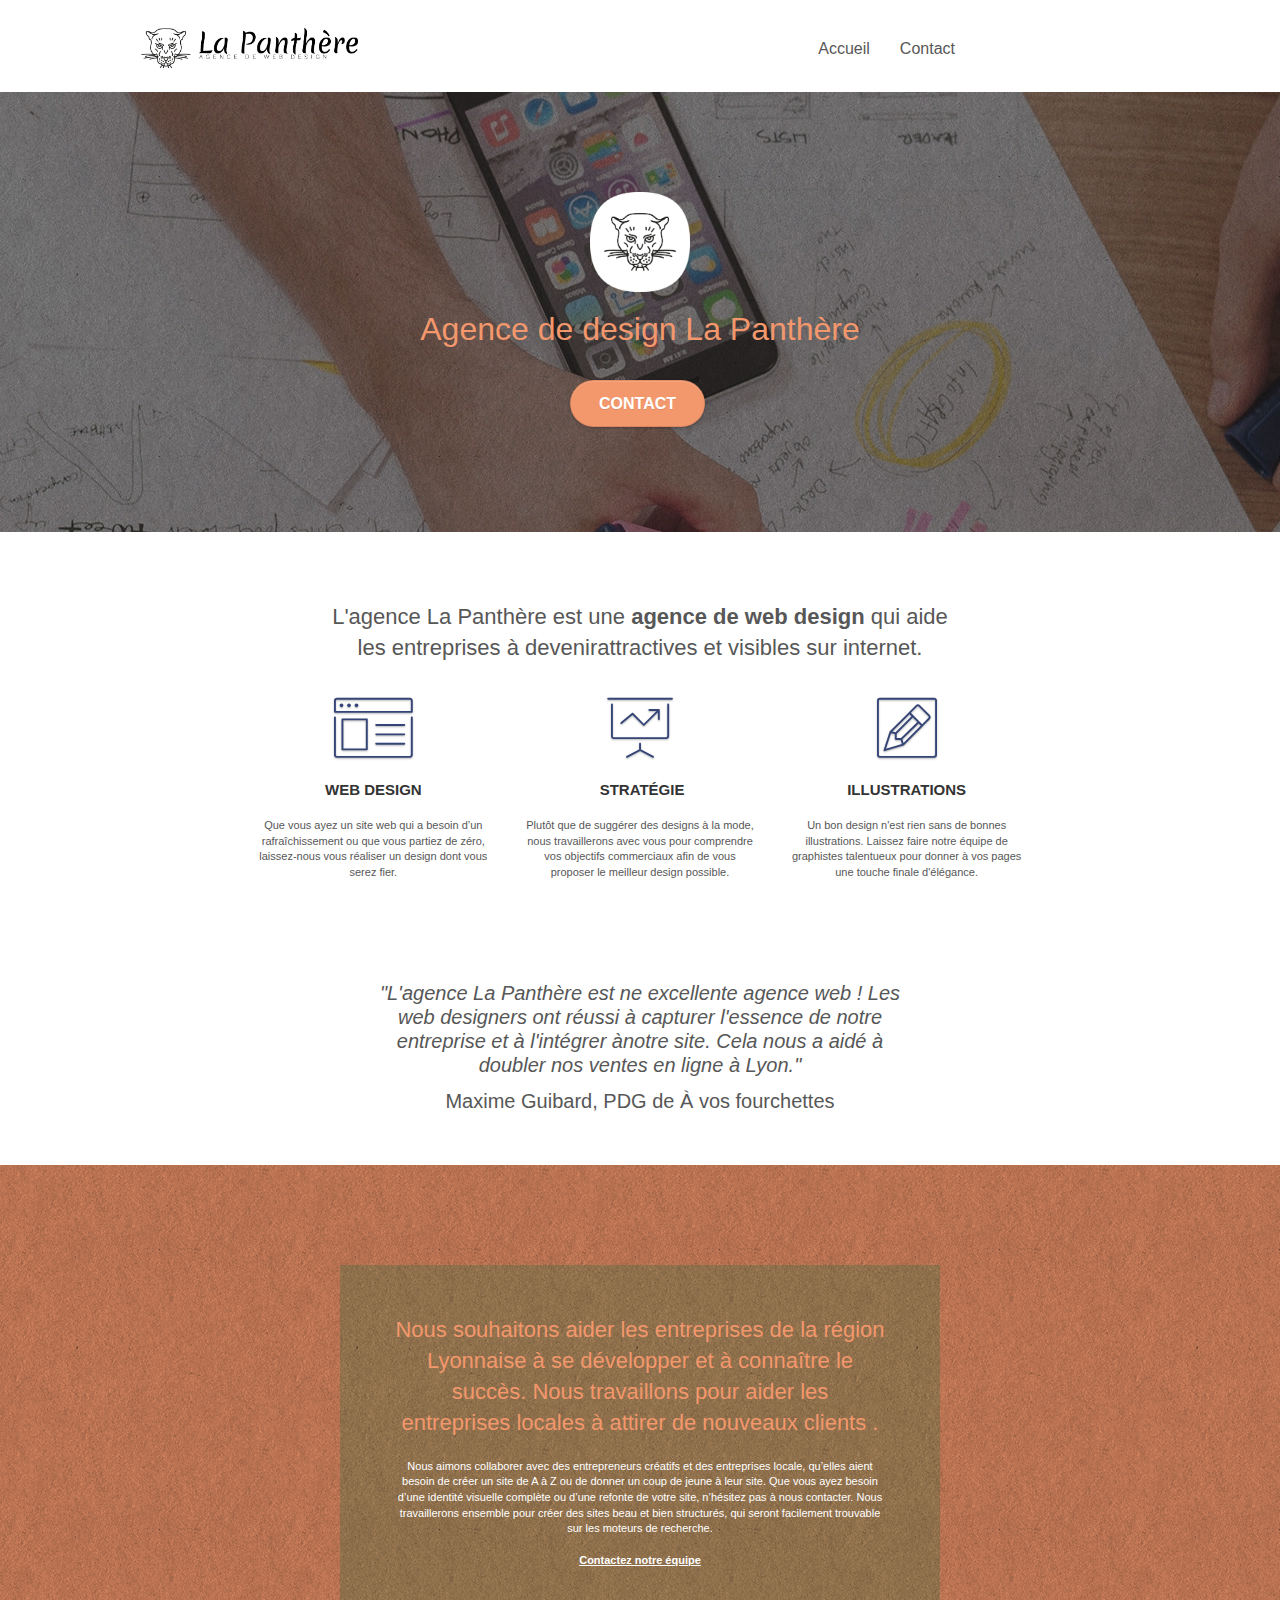
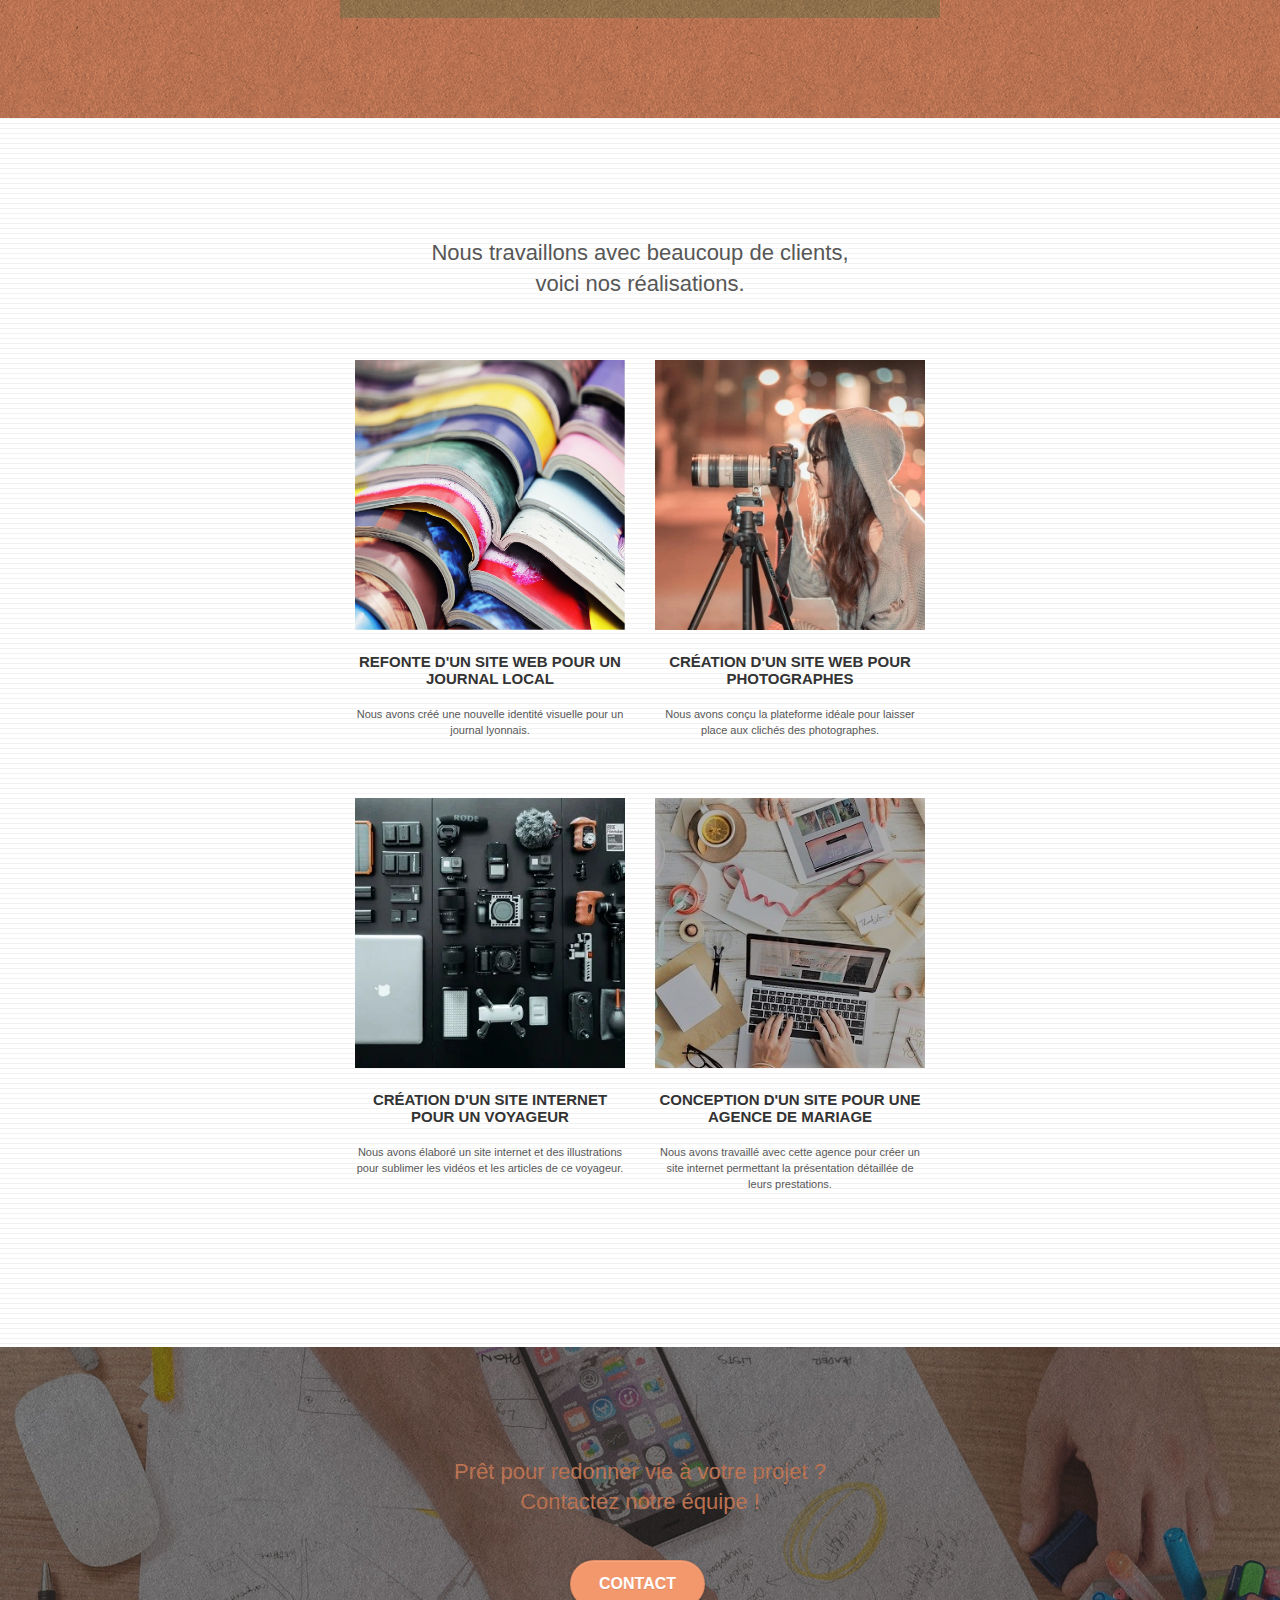
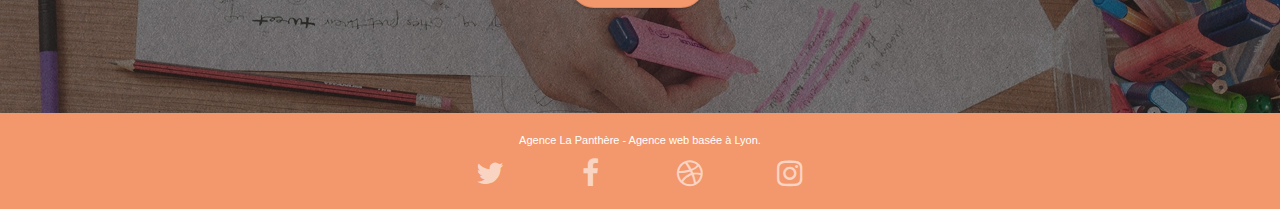
==== commit 19ae3d6a: "déblocage chargement des pages (defer script)" ====
--- a/index.html
+++ b/index.html
@@ -14,11 +14,11 @@
 	<link rel="stylesheet" type="text/css" href="./css/et-line.css">
 	
     
-	<script src="./js/jquery-2.1.0.js"></script>
-	<script src="./js/bootstrap.js"></script>
+	<script defer src="./js/jquery-2.1.0.js"></script>
+	<script defer src="./js/bootstrap.js"></script>
 	<script src="./js/blocs.js"></script>
 	<script src="./js/jquery.touchSwipe.js" defer></script>
-	<script src="./js/gmaps.js"></script>
+	<script defer src="./js/gmaps.js"></script>
 
     <title>La Panthère, agence de web design à Lyon</title>
 
--- a/style.css
+++ b/style.css
@@ -832,19 +832,19 @@
 }
 
 .bg-dots-bg {
-    background-image: url("img/dots-bg.png");
+    background-image: url("img/dots-bg.webp");
 }
 
 .bg-lines-h2-bg {
-    background-image: url("img/lines-h2-bg.png");
+    background-image: url("img/lines-h2-bg.webp");
 }
 
 .bg-banniere {
-    background-image: url("img/agence-la-panthere.jpg");
+    background-image: url("img/agence-la-panthere.webp");
 }
 
 .bg-presentation {
-    background-image: url("img/image-de-presentation.bmp");
+    background-image: url("img/image-de-presentation.webp");
 }
 
 @media (max-width: 1024px) {
--- a/css/et-line.css
+++ b/css/et-line.css
@@ -3,7 +3,8 @@
     src: url(../fonts/et-line.eot);
     src: url(../fonts/et-line.eot?#iefix) format('embedded-opentype'), url(../fonts/et-line.woff) format('woff'), url(../fonts/et-line.ttf) format('truetype'), url(../fonts/et-line.svg#et-line) format('svg');
     font-weight: 400;
-    font-style: normal
+    font-style: normal;
+    font-display: swap;
 }
 
 .et-icon-adjustments,
@@ -107,7 +108,7 @@
 .et-icon-wallet,
 .et-icon-wine {
     font-family: et-line;
-    speak: none;
+    /* speak: none; */
     font-style: normal;
     font-weight: 400;
     font-variant: normal;
